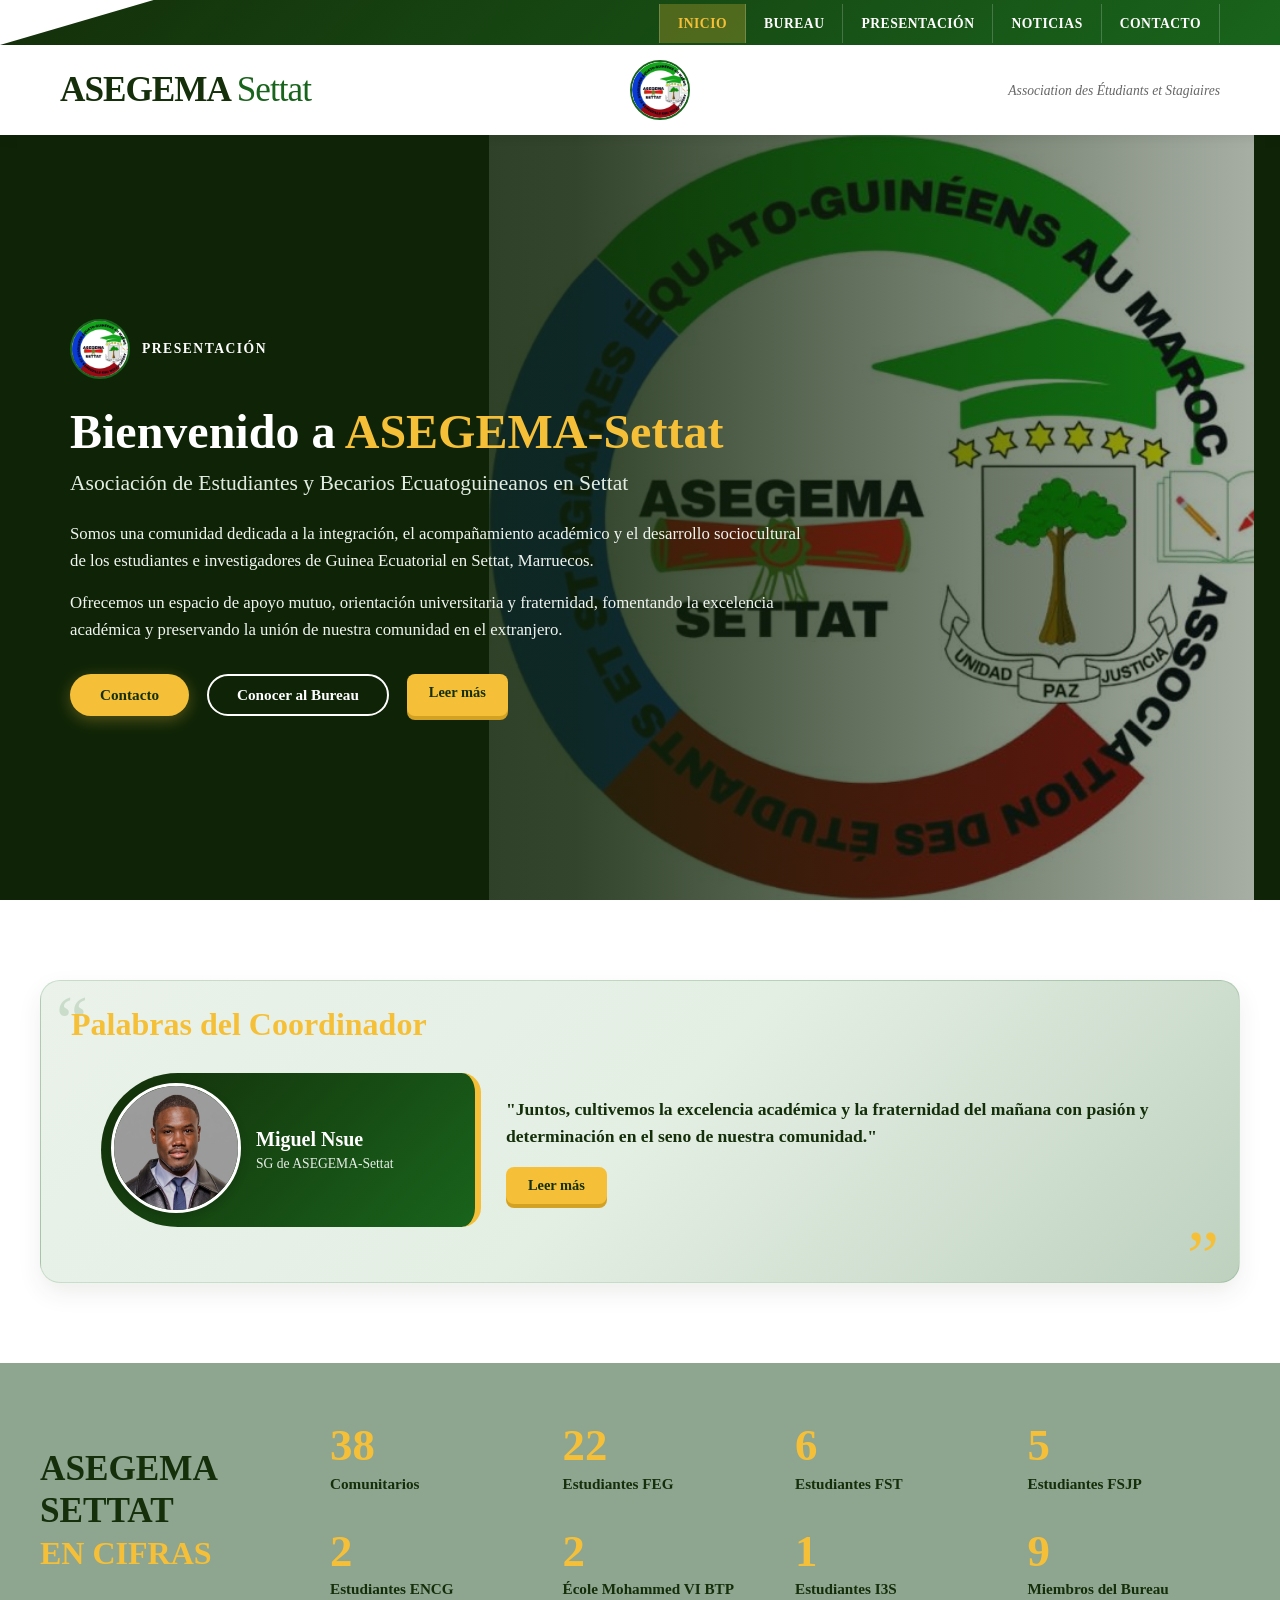
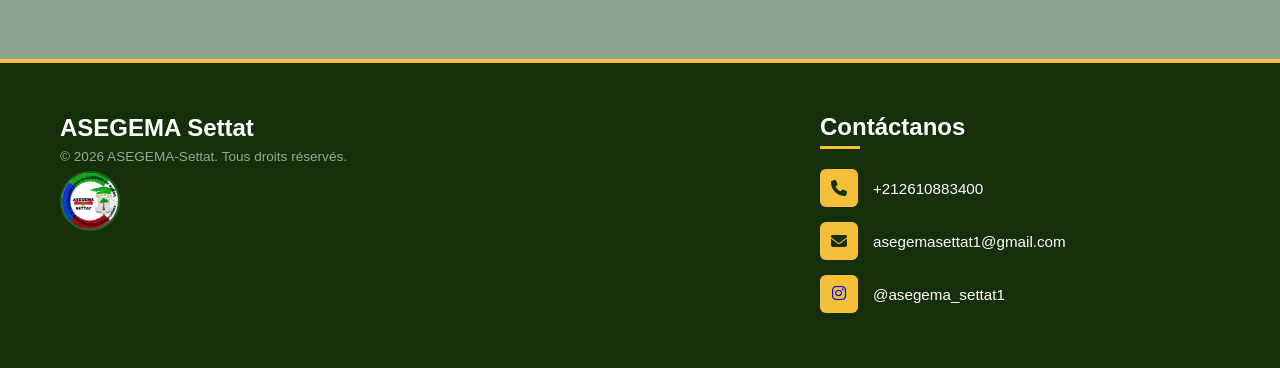
==== index.html @ 9135a16c "Primer Lanzamiento" ====
<!DOCTYPE html>
<html lang="es">
<head>
    <meta charset="UTF-8">
    <meta name="viewport" content="width=device-width, initial-scale=1.0">
    <title>ASEGEMA Settat | Association des Étudiants et Stagiaires Équato-Guinéens</title>
    <link rel="stylesheet" href="css/styles.css">
    <link rel="stylesheet" href="https://cdnjs.cloudflare.com/ajax/libs/font-awesome/6.5.1/css/all.min.css">
</head>
<body>

    <!-- Header Principal -->
    <header class="site-header">
    
    <!-- 1. Barra Superior con Navegación y Forma Curva -->
    <div class="top-header-bar">
        <div class="top-container">
            <!-- Menú Navegación en la barra superior -->
            <nav class="nav-menu">
                <ul>
                    <li><a href="#inicio" class="active">INICIO</a></li>
                    <li><a href="bureau.html">BUREAU</a></li>
                    <li><a href="membres.html">PRESENTACIÓN</a></li>
                    <li><a href="noticias.html">NOTICIAS</a></li>
                    <li><a href="#contacto">CONTACTO</a></li>
                </ul>
            </nav>
        </div>
    </div>

    <!-- 2. Barra Principal (Logo sobre fondo blanco) -->
    <div class="main-header-bar">
        <div class="container main-container">
            <div class="logo">
                <a href="#inicio">
                    <h1>ASEGEMA <span>Settat</span></h1>
                </a>
            </div>

            <div class="icon-avatar">
                    <img src="images/ASEGEMA Settat.jpeg" alt="Logo ASEGEMA Settat">
            </div>
            
            <!-- Espacio reservado para buscador o redes si lo deseas en el futuro -->
            <div class="header-extra">
                <span class="tagline">Association des Étudiants et Stagiaires</span>
            </div>
        </div>
    </div>

</header>

    <!-- Sección Inicio / Hero -->
<!-- Sección Inicio / Hero -->
<section id="inicio" class="hero-section">
    
    <!-- Capa de superposición para contraste sobre la imagen -->
    <div class="hero-overlay"></div>

    <!-- Contenido principal sobre la imagen -->
    <div class="hero-container">
        <div class="hero-content">
            
            <!-- Botón de Presentación -->
            <a href="membres.html" class="btn-play">
                <div class="icon-avatar">
                    <img src="images/ASEGEMA Settat.jpeg" alt="Logo ASEGEMA Settat">
                </div> PRESENTACIÓN
            </a>

            <!-- Título Principal -->
            <h1>Bienvenido a <span>ASEGEMA-Settat</span></h1>
            <h2>Asociación de Estudiantes y Becarios Ecuatoguineanos en Settat</h2>

            <!-- Textos Descriptivos -->
            <p>
                Somos una comunidad dedicada a la integración, el acompañamiento académico y el desarrollo sociocultural de los estudiantes e investigadores de Guinea Ecuatorial en Settat, Marruecos.
            </p>
            <p>
                Ofrecemos un espacio de apoyo mutuo, orientación universitaria y fraternidad, fomentando la excelencia académica y preservando la unión de nuestra comunidad en el extranjero.
            </p>

            <!-- Botones de Acción -->
            <div class="hero-buttons">
                <a href="#contacto" class="btn-primary">Contacto</a>
                <a href="bureau.html" class="btn-secondary">Conocer al Bureau</a>
                <a href="membres.html" class="btn-read-more">Leer más</a>
            </div>

        </div>
    </div>

</section>

<!-- Sección Mensaje de la Presidencia -->
<section id="mot-president" class="container">
    <div class="quote-card">
        
        <!-- Comilla de apertura arriba a la izquierda -->
        <div class="quote-icon top-quote">“</div>

        <h2 class="section-title">Palabras del Coordinador</h2>

        <div class="quote-content">
            
            <!-- Bloque Verde con la Foto y Nombre -->
            <div class="president-badge">
                <div class="photo-wrapper">
                    <img src="images/Membres/SG.jpeg" alt="Président ASEGEMA" width="800px">
                </div>
                <div class="badge-info">
                    <h3>Miguel Nsue</h3>
                    <p>SG de ASEGEMA-Settat</p>
                </div>
            </div>

            <!-- Palabras/Mensaje al lado de la imagen -->
            <div class="quote-text-block">
                <p class="quote-message">
                    "Juntos, cultivemos la excelencia académica y la fraternidad del mañana con pasión y determinación en el seno de nuestra comunidad."
                </p>
                <a href="mot-president.html" class="btn-read-more">Leer más</a>
            </div>

        </div>

        <!-- Comilla de cierre abajo a la derecha -->
        <div class="quote-icon bottom-quote">”</div>

    </div>
</section>

<!-- Sección: ASEGEMA Settat en Cifras -->
<section class="stats-section" id="cifras">
    <div class="stats-container">
        
        <div class="stats-header">
            <h2>ASEGEMA Settat<br><span>en cifras</span></h2>
        </div>

        <div class="stats-grid">
            <!-- Total Comunitarios -->
            <div class="stat-card">
                <span class="stat-number" id="stat-total">0</span>
                <span class="stat-label">Comunitarios</span>
            </div>

            <!-- FEG -->
            <div class="stat-card">
                <span class="stat-number" id="stat-feg">0</span>
                <span class="stat-label">Estudiantes FEG</span>
            </div>

            <!-- FST / FSTS -->
            <div class="stat-card">
                <span class="stat-number" id="stat-fst">0</span>
                <span class="stat-label">Estudiantes FST</span>
            </div>

            <!-- FSJP -->
            <div class="stat-card">
                <span class="stat-number" id="stat-fsjp">0</span>
                <span class="stat-label">Estudiantes FSJP</span>
            </div>

            <!-- ENCG -->
            <div class="stat-card">
                <span class="stat-number" id="stat-encg">0</span>
                <span class="stat-label">Estudiantes ENCG</span>
            </div>

            <!-- BTP -->
            <div class="stat-card">
                <span class="stat-number" id="stat-btp">0</span>
                <span class="stat-label">École Mohammed VI BTP</span>
            </div>

            <!-- I3S -->
            <div class="stat-card">
                <span class="stat-number" id="stat-i3s">0</span>
                <span class="stat-label">Estudiantes I3S</span>
            </div>

            <!-- Bureau (Fijo o ampliable) -->
            <div class="stat-card">
                <span class="stat-number" id="stat-bureau">9</span>
                <span class="stat-label">Miembros del Bureau</span>
            </div>
        </div>

    </div>
</section>

<!-- Footer Principal -->

<!-- Al final del <body> -->
<footer id="contacto" class="site-footer">
    <div class="container footer-container">
        
        <!-- Lado Izquierdo -->
        <div class="footer-left">
            <h2>ASEGEMA <span>Settat</span></h2>
            <p class="copyright">
                &copy; 2026 ASEGEMA-Settat. Tous droits réservés.
            </p>
            <div class="icon-avatar">
                    <img src="images/ASEGEMA Settat.jpeg" alt="Logo ASEGEMA Settat">
            </div>
            
        </div>

        <!-- Lado Derecho -->
        <div class="footer-right">
            <h3>Contáctanos</h3>
            
            <div class="contact-info">
                <div class="contact-item">
                    <div class="icon-box"><i class="fa-solid fa-phone"></i></div>
                    <span>+212610883400</span>
                </div>
                
                <div class="contact-item">
                    <div class="icon-box"><i class="fa-solid fa-envelope"></i></div>
                    <span>asegemasettat1@gmail.com</span>
                </div>

                <div class="contact-item">
                    <div class="icon-box"><a href="https://www.instagram.com/asegema_settat1?igsh=MTlleTJxNmpvZzNjeA==" target="_blank"><i class="fa-brands fa-instagram"></i></a></i></div>
                    <span>@asegema_settat1</span>
                </div>
            </div>
        </div>

    </div>
</footer>
<!-- CORRECTO (JS en mayúsculas): -->
<script src="JS/main.js"></script>
</body>
</html>
---- css/styles.css ----
/* Reset básico para evitar espacios blancos indeseados */
* {
    margin: 0;
    padding: 0;
    box-sizing: border-box;
}

.container {
    max-width: 1200px;
    margin: 0 auto;
    padding: 0 20px;
}

/* ==========================================
   HEADER ESTILO MODELO (CURVO + VERDE)
   ========================================== */
.site-header {
    width: 100%;
    position: relative;
    top: 0;
    z-index: 1000;
    background-color: #ffffff;
    box-shadow: 0 4px 10px rgba(0,0,0,0.08);
}

/* 1. Barra Superior (Verde con la diagonal curva) */
.top-header-bar {
    background: linear-gradient(135deg, #142f0a 0%, #19641c 100%);
    height: 45px;
    width: 100%;
    position: relative;
    /* Crear el corte diagonal/curvo característico del modelo a la izquierda */
    clip-path: polygon(12% 0, 100% 0, 100% 100%, 0% 100%);
    margin-left: auto;
}

.top-container {
    max-width: 1200px;
    margin: 0 auto;
    height: 100%;
    display: flex;
    justify-content: flex-end;
    align-items: center;
    padding-right: 20px;
}

/* Enlaces del menú superior */
.nav-menu ul {
    display: flex;
    list-style: none;
    gap: 0;
}

.nav-menu ul li a {
    color: #ffffff;
    text-decoration: none;
    font-size: 0.85rem;
    font-weight: 700;
    padding: 12px 18px;
    letter-spacing: 0.5px;
    transition: background-color 0.3s;
    border-right: 1px solid rgba(255, 255, 255, 0.2);
}

.nav-menu ul li:first-child a {
    border-left: 1px solid rgba(255, 255, 255, 0.2);
}

.nav-menu ul li a:hover,
.nav-menu ul li a.active {
    background-color: rgba(245, 192, 56, 0.25);
    color: #f5c038; /* Amarillo de acento */
}

/* 2. Barra Inferior del Logo */
.main-header-bar {
    background-color: #ffffff;
    padding: 15px 0;
}

.main-container {
    display: flex;
    justify-content: space-between;
    align-items: center;
}

.logo a {
    text-decoration: none;
}

.logo h1 {
    font-size: 2.2rem;
    font-weight: 800;
    color: #142f0a;
    letter-spacing: -1px;
}

.logo h1 span {
    color: #19641c;
    font-weight: 400;
}

.header-extra .tagline {
    font-size: 0.85rem;
    color: #666666;
    font-style: italic;
}

/* ==========================================
   SECCIÓN HERO / INICIO (CON IMAGEN DE FONDO)
   ========================================== */

.hero-section {
    position: relative;
    width: 100%;
    min-height: 85vh;
    /* Ajusta la ruta a tu archivo si es necesario */
    background-image: url('../images/ASEGEMA\ Settat.jpeg');
    background-repeat: no-repeat;
    /* Ubicamos la imagen alineada a la derecha y centrada verticalmente */
    background-position: right 5% center;
    /* Ajustamos el tamaño para que el logo no se agigante */
    background-size: contain; 
    background-color: #0f2407; /* Fondo verde oscuro de respaldo */
    display: flex;
    align-items: center;
    color: #ffffff;
    overflow: hidden;
}

/* Capa de contraste sobre la imagen (Oscurece suavemente para leer el texto) */
.hero-overlay {
    position: absolute;
    top: 0;
    left: 0;
    width: 100%;
    height: 100%;
    /* Muy oscuro a la izquierda para leer el texto; más claro a la derecha para ver el logo */
    background: linear-gradient(
        to right, 
        rgba(15, 36, 7, 0.95) 0%, 
        rgba(15, 36, 7, 0.85) 45%, 
        rgba(15, 36, 7, 0.35) 100%
    );
    z-index: 1;
}

/* Contenedor del contenido sobre el overlay */
.hero-container {
    position: relative;
    z-index: 2;
    width: 100%;
    max-width: 1200px;
    margin-left: 50px;
    padding: 40px 20px;
}

.hero-content {
    max-width: 750px; /* Un poco más ancho para dar respiro al texto */
}

.hero-content p{
    font-size: 30px;
}

/* Botón VER PRESENTACIÓN */
.btn-play {
    display: inline-flex;
    align-items: center;
    gap: 12px;
    color: #ffffff;
    text-decoration: none;
    font-weight: 700;
    font-size: 0.85rem;
    letter-spacing: 1.5px;
    text-transform: uppercase;
    margin-bottom: 25px;
}


.play-icon {
    display: inline-flex;
    align-items: center;
    justify-content: center;
    width: 38px;
    height: 38px;
    background: rgba(255, 255, 255, 0.15);
    border: 2px solid #ffffff;
    border-radius: 50%;
    font-size: 0.75rem;
    transition: transform 0.3s ease, background 0.3s ease;
}

.icon-avatar {
    width: 60px; /* Ancho del icono */
    height: 60px; /* Alto del icono */
    border-radius: 50%; /* Lo hace completamente redondo */
    overflow: hidden; /* Corta los bordes sobrantes */
    border: 2px solid #19641c; /* Borde decorativo opcional */
    display: inline-flex;
    align-items: center;
    justify-content: center;
}

.icon-avatar img {
    width: 100%;
    height: 100%;
    object-fit: cover; /* Ajusta la imagen al círculo sin deformarla */
}

.btn-play:hover .play-icon {
    transform: scale(1.1);
    background: #f5c038;
    border-color: #f5c038;
    color: #142f0a;
}

/* Títulos y Párrafos */
.hero-content h1 {
    font-size: 3rem;
    font-weight: 800;
    line-height: 1.15;
    margin-bottom: 12px;
    color: #ffffff;
}

.hero-content h1 span {
    color: #f5c038; /* Amarillo dorado de acento */
}

.hero-content h2 {
    font-size: 1.35rem;
    font-weight: 400;
    margin-bottom: 25px;
    color: #e2ede2;
}

.hero-content p {
    font-size: 1.05rem;
    line-height: 1.6;
    margin-bottom: 15px;
    color: #f0f5f0;
}

/* Botones Inferiores */
.hero-buttons {
    display: flex;
    gap: 18px;
    margin-top: 30px;
}

.btn-primary {
    background-color: #f5c038;
    color: #142f0a;
    padding: 12px 30px;
    border-radius: 25px;
    text-decoration: none;
    font-weight: 700;
    font-size: 0.95rem;
    box-shadow: 0 4px 15px rgba(245, 192, 56, 0.3);
    transition: all 0.3s ease;
}

.btn-primary:hover {
    transform: translateY(-2px);
    background-color: #e0ac2b;
}

.btn-secondary {
    border: 2px solid #ffffff;
    color: #ffffff;
    padding: 10px 28px;
    border-radius: 25px;
    text-decoration: none;
    font-weight: 700;
    font-size: 0.95rem;
    transition: all 0.3s ease;
}

.btn-secondary:hover {
    background-color: #ffffff;
    color: #142f0a;
    transform: translateY(-2px);
}
/* ==========================================
   SECCIÓN MOT DU PRÉSIDENT (ESPACIOS LATERALES + BOTÓN)
   ========================================== */

#mot-president {
    padding: 30px 0; 
    width: 100%;
}

/* Reducimos el ancho máximo para ajustar los márgenes laterales */
.quote-card {
    position: relative;
    background: linear-gradient(135deg, #eaf2ea 0%, #e4efe4 50%, #bed1bf 100%);
    border-radius: 20px;
    padding: 25px 30px; /* Reducido relleno lateral a 30px */
    border: 1px solid rgba(25, 100, 28, 0.15);
    box-shadow: 0 10px 25px rgba(20, 47, 10, 0.08);
    
    /* CONTROL DE ESPACIOS LATERALES: ajusta el ancho total */
    max-width: 1500px; /* Al bajar este valor, se reducen los espacios muertos a los lados */
    margin: 50px auto;
}

.section-title {
    color: #f5c038;
    font-size: 2rem;
    font-weight: 700;
    margin-bottom: 20px;
    position: relative;
    z-index: 2;
}

.quote-content {
    margin: 30px;
    display: flex;
    align-items: center;
    gap: 25px; /* Ajustamos el espacio entre el badge del presidente y el texto */
}

/* Bloque del Presidente */
.president-badge {
    display: flex;
    align-items: center;
    background: linear-gradient(135deg, #142f0a 0%, #19641c 100%);
    border-radius: 80px 20px 20px 80px;
    padding: 10px 20px 10px 10px;
    min-width: 380px;
    border-right: 6px solid #f5c038;
    flex-shrink: 0;
}

.photo-wrapper img {
    width: 130px;
    height: 130px;
    border-radius: 50%;
    object-fit: cover;
    border: 3px solid #ffffff;
    box-shadow: 0 4px 10px rgba(0,0,0,0.15);
}

.badge-info {
    margin-left: 15px;
    color: #ffffff;
}

.badge-info h3 {
    font-size: 1.25rem;
    margin: 0 0 5px 0;
    font-weight: 700;
}

.badge-info p {
    font-size: 0.85rem;
    margin: 0;
    opacity: 0.9;
}

/* Texto de la Cita */
.quote-text-block {
    flex: 1;
}

.quote-message {
    color: #142f0a;
    font-size: 1.1rem;
    line-height: 1.5;
    font-weight: 600;
    margin-bottom: 18px;
}

/* RESTAURACIÓN DEL BOTÓN LIRE PLUS (Botón amarillo 3D) */
.btn-read-more {
    display: inline-block !important;
    background-color: #f5c038 !important;
    color: #142f0a !important;
    padding: 10px 22px !important;
    border-radius: 8px !important;
    text-decoration: none !important;
    font-weight: 700 !important;
    font-size: 0.9rem !important;
    box-shadow: 0 4px 0 #d4a222 !important;
    transition: transform 0.2s, background-color 0.2s !important;
}

.btn-read-more:hover {
    transform: translateY(-2px) !important;
    background-color: #e0ac2b !important;
}

/* Comillas flotantes */
.quote-icon {
    position: absolute;
    font-size: 4.5rem;
    line-height: 1;
    font-family: Georgia, serif;
    pointer-events: none;
}

.top-quote {
    top: 5px;
    left: 15px;
    color: #19641c;
    opacity: 0.15;
}

.bottom-quote {
    bottom: -10px;
    right: 20px;
    color: #f5c038;
}

/* Responsivo */
@media (max-width: 900px) {
    .quote-content {
        flex-direction: column;
        align-items: flex-start;
    }
    .president-badge {
        min-width: 100%;
        width: 100%;
    }
}

/* ==========================================================================
   SECCIÓN: ASEGEMA EN CIFRAS
   ========================================================================== */

.stats-section {
    background-color: #8ea590; /* Verde institucional */
    padding: 60px 20px;
    color: #335f35;
}

.stats-container {
    max-width: 1200px;
    margin: 0 auto;
    display: flex;
    align-items: center;
    gap: 40px;
}

/* Título lateral (Estilo FST) */
.stats-header {
    flex: 0 0 250px;
}

.stats-header h2 {
    font-size: 2.2rem;
    font-weight: 800;
    line-height: 1.2;
    color: #142f0a;
    text-transform: uppercase;
}

.stats-header h2 span {
    color: #f5c038; /* Dorado institucional */
    font-size: 2rem;
}

/* Grid de los contadores */
.stats-grid {
    flex: 1;
    display: grid;
    grid-template-columns: repeat(4, 1fr);
    gap: 35px 20px;
}

/* Tarjeta individual de estadística */
.stat-card {
    display: flex;
    flex-direction: column;
    align-items: flex-start;
}

.stat-number {
    font-size: 2.8rem;
    font-weight: 800;
    color: #f5c038; /* Amarillo/Dorado destacado */
    line-height: 1;
    margin-bottom: 6px;
}

.stat-label {
    font-size: 0.95rem;
    font-weight: 600;
    color: #142f0a;
    line-height: 1.3;
}

/* ==========================================================================
   RESPONSIVE MÓVIL Y TABLET
   ========================================================================== */

@media (max-width: 992px) {
    .stats-container {
        flex-direction: column;
        text-align: center;
        gap: 30px;
    }

    .stats-header {
        flex: auto;
    }

    .stats-grid {
        grid-template-columns: repeat(3, 1fr);
        width: 100%;
    }

    .stat-card {
        align-items: center;
    }
}

@media (max-width: 600px) {
    .stats-grid {
        grid-template-columns: repeat(2, 1fr); /* 2 columnas en pantallas pequeñas */
        gap: 25px 15px;
    }

    .stat-number {
        font-size: 2.2rem;
    }

    .stat-label {
        font-size: 0.85rem;
    }
}

/* ==========================================
   FOOTER COMPLETO (IZQUIERDA + DERECHA)
   ========================================== */

footer.site-footer, 
.site-footer {
    background: #142f0a !important; /* Verde oscuro */
    color: #ffffff !important;
    padding: 50px 0 30px 0 !important;
    border-top: 4px solid #f5c038 !important; /* Borde amarillo */
    font-family: sans-serif;
}

.footer-container {
    max-width: 1200px;
    margin: 0 auto;
    padding: 0 20px;
    display: flex !important;
    justify-content: space-between !important;
    align-items: flex-start !important;
    gap: 40px !important;
}

/* --- LADO IZQUIERDO (LOGO, SOBRE NOSOTROS Y COPYRIGHT) --- */
.footer-left {
    flex: 1;
    max-width: 450px;
    line-height: 29px;
}

.footer-logo h2 {
    font-size: 1.8rem;
    font-weight: 800;
    color: #ffffff !important;
    margin-bottom: 12px;
}

.footer-logo h2 span {
    color: #f5c038 !important;
}

.footer-about {
    font-size: 0.95rem;
    line-height: 1.6;
    color: #d0e0d0 !important;
    margin-bottom: 20px;
}

.copyright {
    font-size: 0.85rem;
    color: #8fae8f !important; /* Color verde claro legible para el copyright */
    font-weight: 500;
}

/* --- LADO DERECHO (CONTACTO Y REDES) --- */
.footer-right {
    flex: 1;
    max-width: 400px;
}

.footer-right h3 {
    font-size: 1.5rem;
    color: #ffffff !important;
    margin-bottom: 20px;
    position: relative;
    padding-bottom: 8px;
}

.footer-right h3::after {
    content: '';
    position: absolute;
    left: 0;
    bottom: 0;
    width: 40px;
    height: 3px;
    background-color: #f5c038;
}

.contact-info {
    display: flex !important;
    flex-direction: column !important;
    gap: 15px !important;
    margin-bottom: 25px !important;
}

.contact-item {
    display: flex !important;
    align-items: center !important;
    gap: 15px !important;
}

/* Caja amarilla para los iconos */
.icon-box {
    width: 38px !important;
    height: 38px !important;
    background-color: #f5c038 !important;
    color: #142f0a !important;
    border-radius: 6px !important;
    display: flex !important;
    align-items: center !important;
    justify-content: center !important;
    font-size: 1rem !important;
    flex-shrink: 0;
}

.contact-item span {
    color: #ffffff !important;
    font-size: 0.95rem;
}

/* Botones de Redes Sociales */
.social-links {
    display: flex !important;
    gap: 12px !important;
}

.social-icon {
    width: 40px !important;
    height: 40px !important;
    background-color: #ffffff !important;
    color: #142f0a !important;
    border-radius: 50% !important;
    display: flex !important;
    align-items: center !important;
    justify-content: center !important;
    text-decoration: none !important;
    font-size: 1.1rem !important;
    transition: transform 0.3s ease, background-color 0.3s ease !important;
}

.social-icon:hover {
    transform: translateY(-4px) !important;
    background-color: #f5c038 !important;
}

/* Responsivo para móviles */
@media (max-width: 768px) {
    .footer-container {
        flex-direction: column !important;
        gap: 30px !important;
    }
}

/* Adaptación Responsive */
@media (max-width: 768px) {
    .quote-content {
        flex-direction: column;
        align-items: flex-start;
    }

    .president-badge {
        min-width: 100%;
        width: 100%;
        box-sizing: border-box;
    }
}
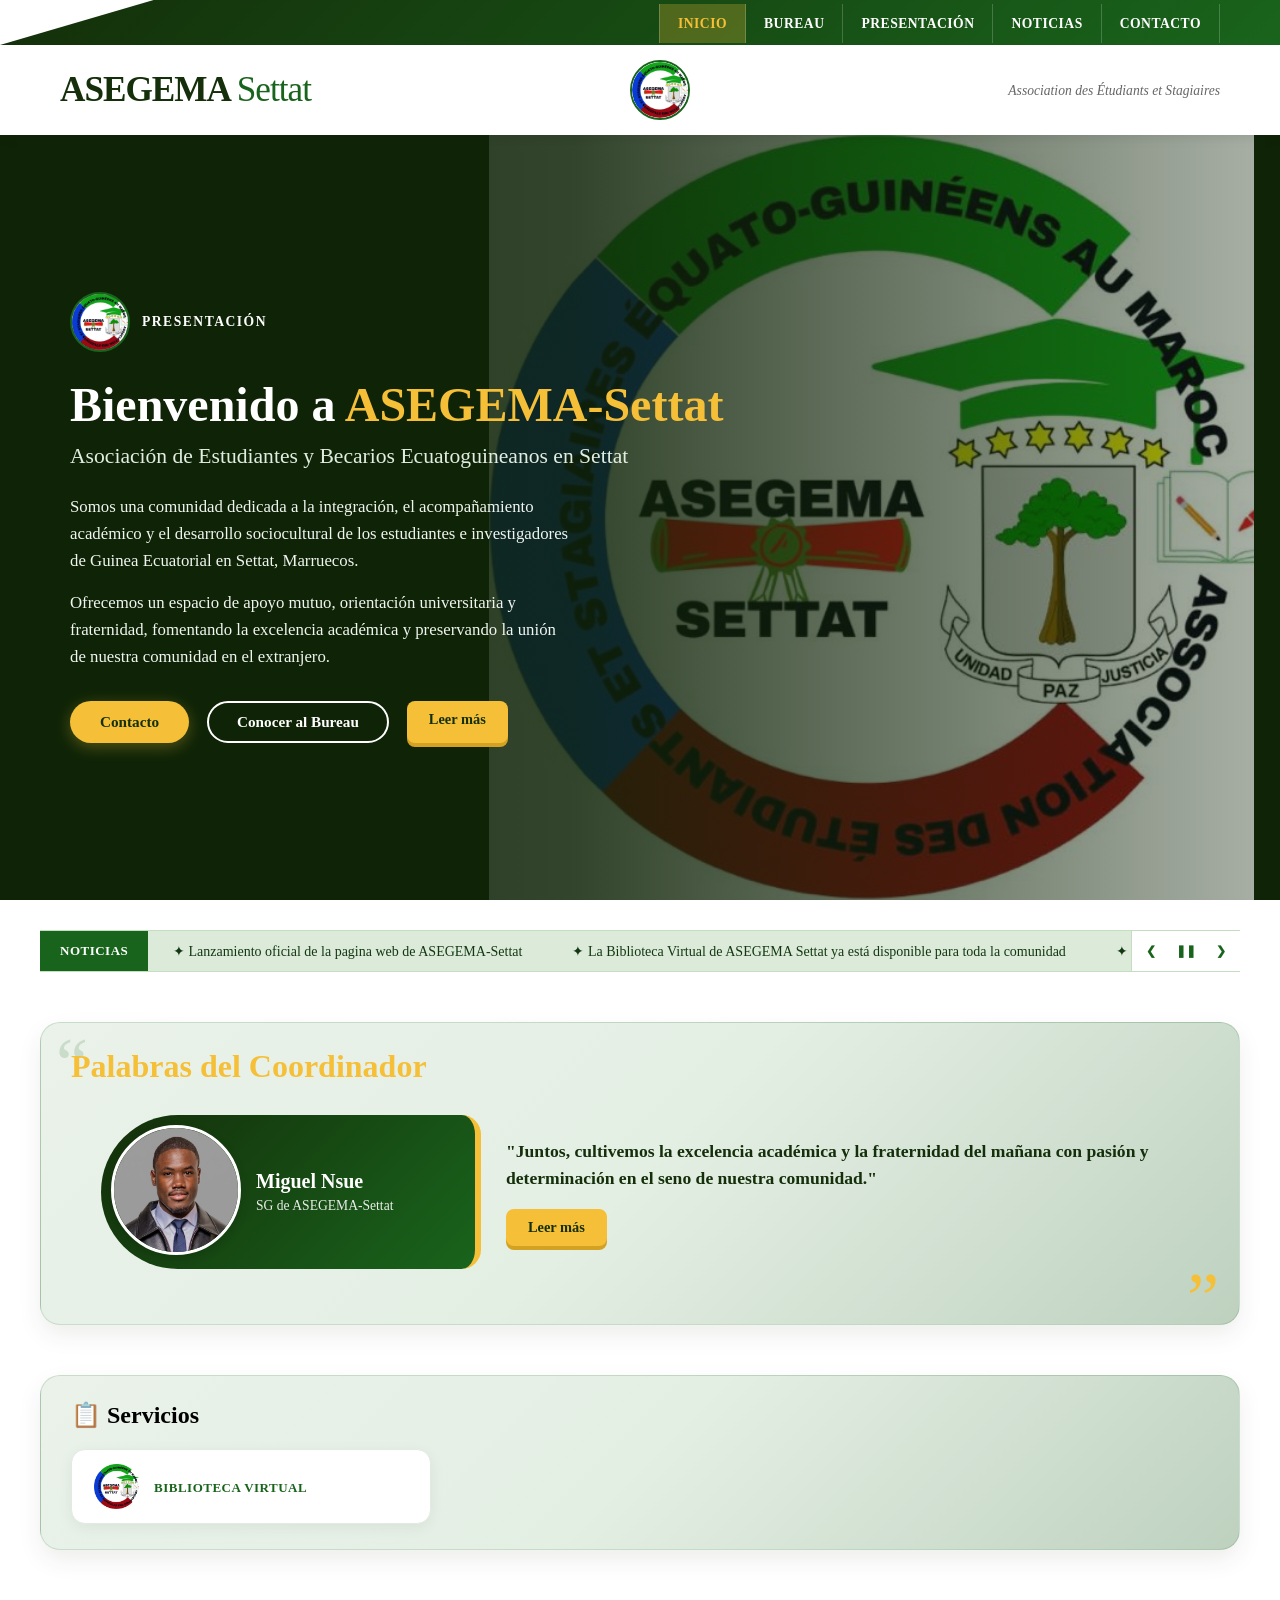
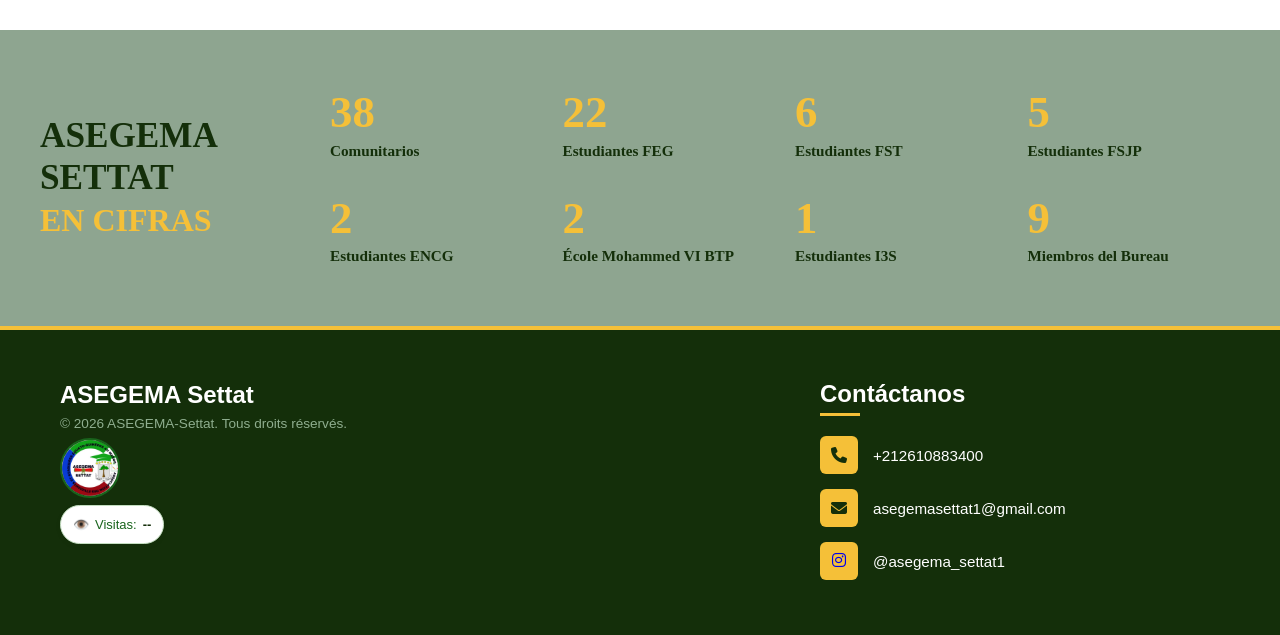
==== commit 02ddf8b3: "Nuevos cambios" ====
--- a/index.html
+++ b/index.html
@@ -3,7 +3,13 @@
 <head>
     <meta charset="UTF-8">
     <meta name="viewport" content="width=device-width, initial-scale=1.0">
+
     <title>ASEGEMA Settat | Association des Étudiants et Stagiaires Équato-Guinéens</title>
+    <meta name="description" content="Sitio oficial de la Asociación de Estudiantes y Becarios Ecuatoguineanos en Settat (ASEGEMA). Información académica, club deportivo EG Settat Team y vida universitaria en Marruecos.">
+    <meta name="keywords" content="ASEGEMA, Settat, Ecuatoguineanos en Marruecos, EG Settat Team, Université Hassan 1er, estudiantes ecuatoguineanos">
+    <meta name="robots" content="index, follow">
+    <meta name="google-site-verification" content="38eVGDqUo0wuc5B52NPJBnmUAUv0-gbSoBBLzx1itFw" />
+
     <link rel="stylesheet" href="css/styles.css">
     <link rel="stylesheet" href="https://cdnjs.cloudflare.com/ajax/libs/font-awesome/6.5.1/css/all.min.css">
 </head>
@@ -48,6 +54,9 @@
         </div>
     </div>
 
+    <!-- BANDA DE NOTICIAS DESLIZANTES (TICKER) -->
+
+
 </header>
 
     <!-- Sección Inicio / Hero -->
@@ -94,6 +103,21 @@
 
 <!-- Sección Mensaje de la Presidencia -->
 <section id="mot-president" class="container">
+    <div class="news-ticker-bar">
+    <div class="ticker-title">Noticias</div>
+    
+    <div class="ticker-viewport">
+        <div class="ticker-track" id="ticker-track">
+            <!-- Cargado dinámicamente desde JS -->
+        </div>
+    </div>
+
+    <div class="ticker-controls">
+        <button id="ticker-prev" class="ticker-btn" aria-label="Anterior">❮</button>
+        <button id="ticker-pause" class="ticker-btn" aria-label="Pausar/Reproducir">❚❚</button>
+        <button id="ticker-next" class="ticker-btn" aria-label="Siguiente">❯</button>
+    </div>
+</div>
     <div class="quote-card">
         
         <!-- Comilla de apertura arriba a la izquierda -->
@@ -127,6 +151,19 @@
         <!-- Comilla de cierre abajo a la derecha -->
         <div class="quote-icon bottom-quote">”</div>
 
+    </div>
+
+    <!-- TARJETA BIBLIOTECA VIRTUAL (index.html) -->
+    <div class="quote-card">
+        <h2>📋 Servicios</h2>
+    <a href="noticia.html?id=2" class="card-servicio-link">
+    <div class="card-servicio-icon">
+        <img src="images/ASEGEMA Settat.jpeg" alt="Biblioteca Virtual ASEGEMA">
+    </div>
+    <div class="card-servicio-text">
+        <span>BIBLIOTECA VIRTUAL</span>
+    </div>
+    </a>
     </div>
 </section>
 
@@ -206,6 +243,13 @@
             <div class="icon-avatar">
                     <img src="images/ASEGEMA Settat.jpeg" alt="Logo ASEGEMA Settat">
             </div>
+            <br>
+            <!-- CONTADOR DE VISITAS -->
+            <div class="visitas-box">
+                <span class="visitas-icon">👁️</span>
+                <span class="visitas-label">Visitas:</span>
+                <span id="contador-visitas" class="visitas-numero">--</span>
+            </div>
             
         </div>
 
@@ -235,5 +279,6 @@
 </footer>
 <!-- CORRECTO (JS en mayúsculas): -->
 <script src="JS/main.js"></script>
+<script src="JS/ticker.js"></script>
 </body>
 </html>
--- a/css/styles.css
+++ b/css/styles.css
@@ -104,6 +104,110 @@
     font-size: 0.85rem;
     color: #666666;
     font-style: italic;
+}
+
+/* ==========================================
+   BANDA DE NOTICIAS DESLIZANTES
+   ========================================== */
+.news-ticker-bar {
+    display: flex;
+    align-items: center;
+    background-color: #dceada; /* Verde muy claro de fondo */
+    height: 42px;
+    overflow: hidden;
+    border-top: 1px solid #c4dec1;
+    border-bottom: 1px solid #c4dec1;
+    font-size: 14px;
+    position: relative;
+    width: 100%;
+}
+
+.ticker-title {
+    background-color: #19641c; /* Verde principal */
+    color: #ffffff;
+    font-weight: 700;
+    padding: 0 20px;
+    height: 100%;
+    display: flex;
+    align-items: center;
+    white-space: nowrap;
+    z-index: 3;
+    letter-spacing: 0.5px;
+    text-transform: uppercase;
+    font-size: 13px;
+}
+
+.ticker-viewport {
+    flex: 1;
+    overflow: hidden;
+    position: relative;
+    height: 100%;
+    display: flex;
+    align-items: center;
+}
+
+.ticker-track {
+    display: flex;
+    white-space: nowrap;
+    will-change: transform;
+    animation: scrollTicker 35s linear infinite;
+}
+
+/* Pausa de la animación */
+.ticker-track.paused {
+    animation-play-state: paused;
+}
+
+.ticker-item {
+    color: #133811;
+    text-decoration: none;
+    padding: 0 25px;
+    font-weight: 500;
+    display: inline-flex;
+    align-items: center;
+    transition: color 0.2s ease;
+}
+
+.ticker-item:hover {
+    color: #379332;
+    text-decoration: underline;
+}
+
+/* Controles de la derecha */
+.ticker-controls {
+    display: flex;
+    align-items: center;
+    background-color: #ffffff;
+    height: 100%;
+    z-index: 3;
+    padding: 0 4px;
+    border-left: 1px solid #c4dec1;
+}
+
+.ticker-btn {
+    background: transparent;
+    border: none;
+    padding: 6px 10px;
+    cursor: pointer;
+    font-size: 12px;
+    color: #19641c;
+    font-weight: bold;
+    transition: background 0.2s ease;
+}
+
+.ticker-btn:hover {
+    background-color: #eaf3ea;
+    border-radius: 4px;
+}
+
+/* Animación de desplazamiento continuo */
+@keyframes scrollTicker {
+    0% {
+        transform: translateX(0);
+    }
+    100% {
+        transform: translateX(-50%);
+    }
 }
 
 /* ==========================================
@@ -160,7 +264,11 @@
 }
 
 .hero-content p{
-    font-size: 30px;
+    font-size: 30px;       /* Tamaño legible y proporcional */
+    line-height: 1.6;
+    margin-bottom: 15px;
+    color: #f0f5f0;
+    max-width: 500px;
 }
 
 /* Botón VER PRESENTACIÓN */
@@ -333,6 +441,72 @@
     flex-shrink: 0;
 }
 
+/* --- TARJETA DE SERVICIO / BIBLIOTECA (index.html) --- */
+.card-servicio-link {
+    display: flex;
+    align-items: center;
+    background: #ffffff;
+    border-radius: 14px;
+    padding: 14px 22px;
+    text-decoration: none;
+    box-shadow: 0 4px 15px rgba(0, 0, 0, 0.06);
+    border: 1px solid #e1ebe1;
+    transition: transform 0.25s ease, box-shadow 0.25s ease, border-color 0.25s ease;
+    max-width: 360px;
+    margin-top: 20px;
+}
+
+.card-servicio-link:hover {
+    transform: translateY(-3px);
+    box-shadow: 0 8px 25px rgba(25, 100, 28, 0.15);
+    border-color: #379332;
+}
+
+.card-servicio-icon {
+    width: 45px;
+    height: 45px;
+    display: flex;
+    align-items: center;
+    justify-content: center;
+    margin-right: 15px;
+    flex-shrink: 0;
+}
+
+.card-servicio-icon img {
+    max-width: 100%;
+    max-height: 100%;
+    object-fit: contain;
+}
+
+.card-servicio-text span {
+    color: #19641c; /* Verde institucional */
+    font-weight: 700;
+    font-size: 13px;
+    letter-spacing: 0.5px;
+}
+
+/* --- BOTÓN DE ENLACE EXTERNO (noticia.html) --- */
+.btn-enlace-externo {
+    display: inline-flex;
+    align-items: center;
+    gap: 8px;
+    margin-top: 15px;
+    background-color: #19641c;
+    color: #ffffff !important;
+    padding: 12px 22px;
+    border-radius: 8px;
+    text-decoration: none;
+    font-weight: 600;
+    font-size: 14px;
+    transition: background-color 0.2s ease, transform 0.2s ease;
+}
+
+.btn-enlace-externo:hover {
+    background-color: #0b330d;
+    transform: translateY(-2px);
+    text-decoration: none;
+}
+
 .photo-wrapper img {
     width: 130px;
     height: 130px;
@@ -413,6 +587,31 @@
     color: #f5c038;
 }
 
+/* ==========================================
+   ESTILOS DEL CONTADOR DE VISITAS
+   ========================================== */
+.visitas-box {
+    display: inline-flex;
+    align-items: center;
+    gap: 6px;
+    background-color: #ffffff;
+    border: 1px solid #c4dec1;
+    border-radius: 20px;
+    padding: 4px 12px;
+    font-size: 13px;
+    color: #19641c;
+    box-shadow: 0 2px 6px rgba(0, 0, 0, 0.04);
+}
+
+.visitas-label {
+    font-weight: 500;
+}
+
+.visitas-numero {
+    font-weight: 700;
+    color: #142f0a;
+}
+
 /* Responsivo */
 @media (max-width: 900px) {
     .quote-content {
@@ -666,25 +865,154 @@
     background-color: #f5c038 !important;
 }
 
-/* Responsivo para móviles */
-@media (max-width: 768px) {
-    .footer-container {
-        flex-direction: column !important;
-        gap: 30px !important;
-    }
-}
-
-/* Adaptación Responsive */
-@media (max-width: 768px) {
+/* ==========================================================================
+   RESPONSIVE OPTIMIZADO (TABLETAS Y TELÉFONOS)
+   ========================================================================== */
+
+/* --- TABLETAS (Pantallas < 992px) --- */
+@media screen and (max-width: 992px) {
+    /* Ajustes generales del Header */
+    .top-header-bar {
+        clip-path: none; /* Elimina la curva diagonal si aprieta los botones */
+        height: auto;
+    }
+    
+    .top-container {
+        justify-content: center;
+        padding: 5px 10px;
+    }
+
+    .main-container {
+        flex-direction: column;
+        text-align: center;
+        gap: 10px;
+    }
+
+    /* Hero */
+    .hero-container {
+        margin-left: 0;
+        padding: 60px 20px;
+    }
+
+    .hero-content h1 {
+        font-size: 2.3rem;
+    }
+
+    /* Mot du Président */
+    .quote-card {
+        margin: 20px 15px;
+        padding: 20px;
+    }
+
     .quote-content {
         flex-direction: column;
-        align-items: flex-start;
+        margin: 15px 0;
+        gap: 20px;
     }
 
     .president-badge {
         min-width: 100%;
         width: 100%;
-        box-sizing: border-box;
-    }
-}
-
+        border-radius: 20px; /* Cambia a borde curvo uniforme */
+    }
+
+    /* Footer */
+    .footer-container {
+        flex-direction: column;
+        gap: 30px;
+    }
+}
+
+/* --- TELÉFONOS (Pantallas < 768px) --- */
+@media screen and (max-width: 768px) {
+    
+    /* 1. Prevenir scroll horizontal accidental */
+    html, body {
+        overflow-x: hidden;
+    }
+
+    /* 2. Menú de Navegación */
+    .nav-menu ul {
+        flex-wrap: wrap;
+        justify-content: center;
+    }
+
+    .nav-menu ul li a {
+        font-size: 0.75rem;
+        padding: 8px 10px;
+        border: none !important; /* Quita los bordes verticales apretados */
+    }
+
+    /* 3. Hero / Sección Principal */
+    .hero-section {
+        min-height: auto;
+        padding: 40px 0;
+        background-position: center; /* Centra la imagen de fondo */
+    }
+
+    .hero-content h1 {
+        font-size: 1.8rem;
+        line-height: 1.2;
+    }
+
+    .hero-content h2 {
+        font-size: 1.1rem;
+    }
+
+    .hero-content p {
+        font-size: 0.95rem !important; /* Sobrescribe los 30px del CSS base */
+    }
+
+    .hero-buttons {
+        flex-direction: column;
+        gap: 12px;
+    }
+
+    .btn-primary, .btn-secondary {
+        text-align: center;
+        width: 100%;
+    }
+
+    /* 4. Mot du Président */
+    .president-badge {
+        flex-direction: column;
+        text-align: center;
+        padding: 15px;
+        border-right: none;
+        border-bottom: 4px solid #f5c038;
+    }
+
+    .badge-info {
+        margin-left: 0;
+        margin-top: 10px;
+    }
+
+    .quote-message {
+        font-size: 0.95rem;
+    }
+
+    /* 5. Cifras / Estadísticas */
+    .stats-grid {
+        grid-template-columns: repeat(2, 1fr);
+        gap: 20px 10px;
+    }
+
+    .stat-number {
+        font-size: 2rem;
+    }
+
+    .stat-label {
+        font-size: 0.8rem;
+    }
+}
+
+/* --- TELÉFONOS PEQUEÑOS (Pantallas < 480px) --- */
+@media screen and (max-width: 480px) {
+    .logo h1 {
+        font-size: 1.6rem;
+    }
+
+    .stats-grid {
+        grid-template-columns: 1fr; /* 1 columna en teléfonos muy pequeños */
+    }
+}
